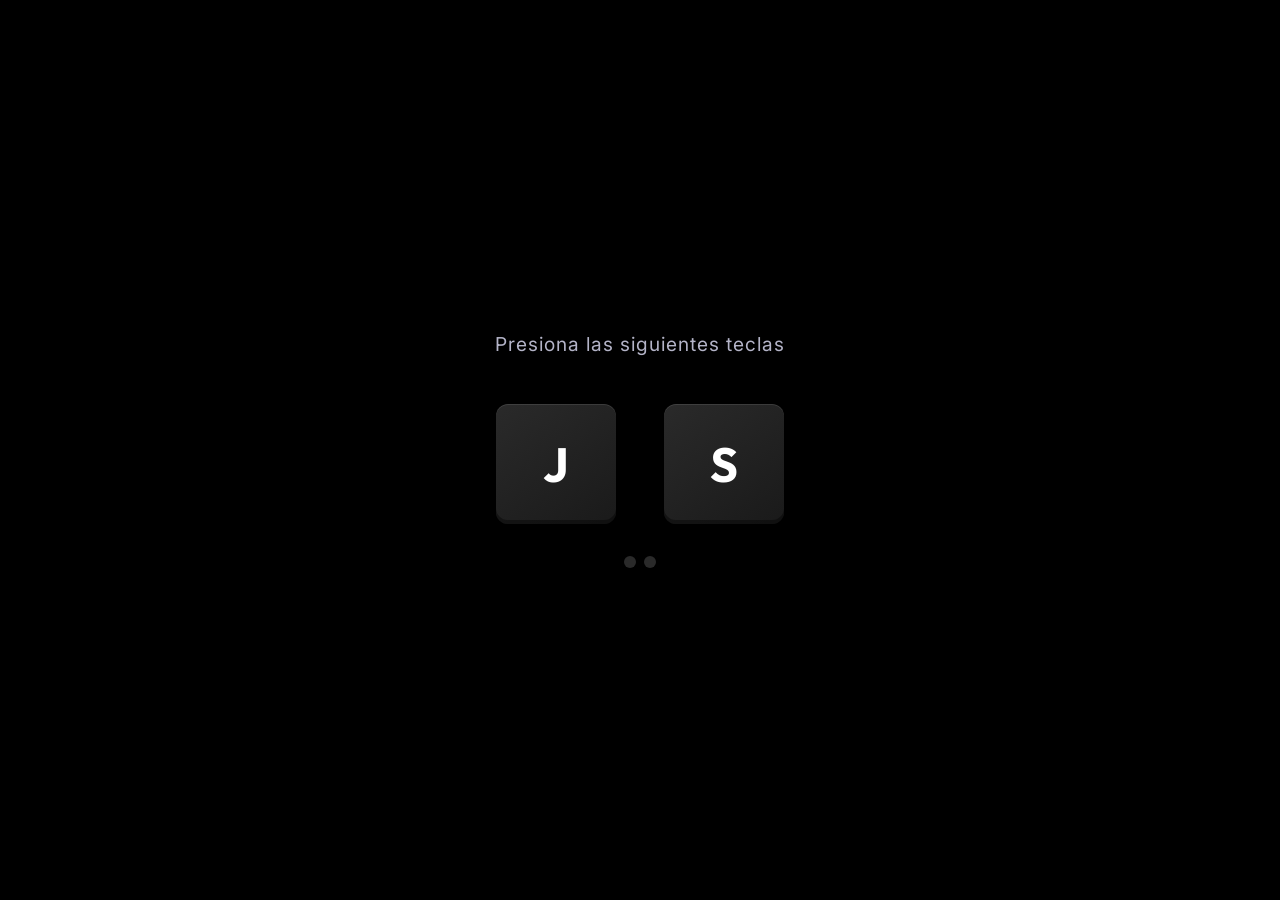
==== index.html @ a6988dd6 ":construction_worker: Initial Portfolio Version" ====
<!DOCTYPE html>
<html lang="es">
<head>
    <meta charset="UTF-8">
    <meta name="viewport" content="width=device-width, initial-scale=1.0">
    <title>Loading...</title>
    <link rel="preconnect" href="https://fonts.googleapis.com">
    <link rel="preconnect" href="https://fonts.gstatic.com" crossorigin>
    <link href="https://fonts.googleapis.com/css2?family=Inter:wght@400;600;700&family=Outfit:wght@700&display=swap" rel="stylesheet">
    <style>
        * {
            margin: 0;
            padding: 0;
            box-sizing: border-box;
        }

        body {
            font-family: 'Inter', sans-serif;
            background: #000000;
            color: #ffffff;
            overflow: hidden;
            height: 100vh;
            display: flex;
            align-items: center;
            justify-content: center;
        }

        .loading-container {
            text-align: center;
            position: relative;
            z-index: 10;
        }

        .instruction-text {
            font-size: 1.2rem;
            color: #b4b4c8;
            margin-bottom: 3rem;
            letter-spacing: 1px;
            opacity: 0;
            animation: fadeIn 1s ease forwards 0.5s;
        }

        @keyframes fadeIn {
            to {
                opacity: 1;
            }
        }

        .keys-container {
            display: flex;
            gap: 3rem;
            justify-content: center;
            align-items: center;
            margin-bottom: 2rem;
        }

        .key {
            width: 120px;
            height: 120px;
            background: linear-gradient(145deg, #2a2a2a, #1a1a1a);
            border-radius: 12px;
            display: flex;
            align-items: center;
            justify-content: center;
            font-family: 'Outfit', sans-serif;
            font-size: 3rem;
            font-weight: 700;
            color: #ffffff;
            box-shadow: 
                0 8px 16px rgba(0, 0, 0, 0.6),
                inset 0 1px 0 rgba(255, 255, 255, 0.1),
                inset 0 -4px 0 rgba(0, 0, 0, 0.4);
            position: relative;
            transition: all 0.15s ease;
            cursor: pointer;
            user-select: none;
            opacity: 0;
            transform: translateY(30px);
        }

        .key.j {
            animation: slideUp 0.6s ease forwards 0.8s;
        }

        .key.s {
            animation: slideUp 0.6s ease forwards 1s;
        }

        @keyframes slideUp {
            to {
                opacity: 1;
                transform: translateY(0);
            }
        }

        .key::before {
            content: '';
            position: absolute;
            inset: 0;
            border-radius: 12px;
            padding: 2px;
            background: linear-gradient(145deg, rgba(139, 92, 246, 0), rgba(139, 92, 246, 0));
            -webkit-mask: linear-gradient(#fff 0 0) content-box, linear-gradient(#fff 0 0);
            -webkit-mask-composite: xor;
            mask-composite: exclude;
            transition: background 0.3s ease;
        }

        .key.active {
            transform: translateY(4px);
            box-shadow: 
                0 4px 8px rgba(0, 0, 0, 0.6),
                inset 0 1px 0 rgba(255, 255, 255, 0.1),
                inset 0 -2px 0 rgba(0, 0, 0, 0.4);
        }

        .key.active::before {
            background: linear-gradient(145deg, rgba(139, 92, 246, 0.8), rgba(59, 130, 246, 0.8));
        }

        .key.both-active {
            animation: pulse 0.5s ease;
        }

        @keyframes pulse {
            0%, 100% {
                transform: scale(1) translateY(4px);
            }
            50% {
                transform: scale(1.05) translateY(4px);
            }
        }

        /* Particle effects */
        .particle {
            position: absolute;
            width: 4px;
            height: 4px;
            background: #8b5cf6;
            border-radius: 50%;
            pointer-events: none;
            opacity: 0;
        }

        .key.both-active .particle {
            animation: particleExplode 0.8s ease-out forwards;
        }

        @keyframes particleExplode {
            0% {
                opacity: 1;
                transform: translate(0, 0) scale(1);
            }
            100% {
                opacity: 0;
                transform: translate(var(--tx), var(--ty)) scale(0);
            }
        }

        /* Circuit board overlay */
        .circuit-overlay {
            position: fixed;
            inset: 0;
            background: #0a0a0f;
            opacity: 0;
            pointer-events: none;
            z-index: 100;
            display: flex;
            align-items: center;
            justify-content: center;
            overflow: hidden;
        }

        .circuit-overlay.active {
            animation: circuitFadeIn 0.3s ease forwards;
        }

        @keyframes circuitFadeIn {
            to {
                opacity: 1;
            }
        }

        /* SVG Circuit Board */
        .circuit-svg {
            position: absolute;
            width: 100%;
            height: 100%;
        }

        /* Circuit trace lines */
        .circuit-trace {
            fill: none;
            stroke: #8b5cf6;
            stroke-width: 3;
            stroke-linecap: round;
            opacity: 0.9;
        }

        .circuit-trace-thin {
            stroke-width: 1.5;
            stroke: #3b82f6;
            opacity: 0.7;
        }

        /* Animate circuit traces drawing */
        .circuit-overlay.active .circuit-trace {
            animation: drawTrace 1s ease-out forwards;
        }

        @keyframes drawTrace {
            from {
                stroke-dashoffset: 1000;
            }
            to {
                stroke-dashoffset: 0;
            }
        }

        /* Circuit pads/nodes */
        .circuit-pad {
            fill: #06b6d4;
        }

        .circuit-overlay.active .circuit-pad {
            animation: padFadeIn 1s ease-out forwards;
        }

        @keyframes padFadeIn {
            0% {
                opacity: 0;
            }
            100% {
                opacity: 1;
            }
        }

        /* Central energy burst */
        .energy-core {
            position: absolute;
            top: 50%;
            left: 50%;
            width: 300px;
            height: 300px;
            border-radius: 50%;
            background: radial-gradient(circle, 
                rgba(139, 92, 246, 0.4) 0%, 
                rgba(59, 130, 246, 0.2) 30%, 
                transparent 70%);
            transform: translate(-50%, -50%) scale(0);
            opacity: 0;
        }

        .circuit-overlay.active .energy-core {
            animation: coreExpand 1s ease-out forwards;
        }

        @keyframes coreExpand {
            0% {
                opacity: 0;
                transform: translate(-50%, -50%) scale(0);
            }
            20% {
                opacity: 1;
            }
            60% {
                opacity: 0.8;
                transform: translate(-50%, -50%) scale(1);
            }
            100% {
                opacity: 0;
                transform: translate(-50%, -50%) scale(2);
            }
        }

        /* Status indicator */
        .status-indicator {
            display: flex;
            gap: 0.5rem;
            justify-content: center;
            margin-top: 2rem;
            opacity: 0;
            animation: fadeIn 1s ease forwards 1.2s;
        }

        .status-dot {
            width: 12px;
            height: 12px;
            border-radius: 50%;
            background: #2a2a2a;
            transition: all 0.3s ease;
        }

        .status-dot.active {
            background: #8b5cf6;
            box-shadow: 0 0 20px #8b5cf6;
        }

        /* Responsive */
        @media (max-width: 768px) {
            .instruction-text {
                font-size: 1rem;
                padding: 0 1rem;
            }

            .keys-container {
                gap: 2rem;
            }

            .key {
                width: 100px;
                height: 100px;
                font-size: 2.5rem;
            }
        }
    </style>
</head>
<body>
    <div class="loading-container">
        <p class="instruction-text">Presiona las siguientes teclas</p>
        
        <div class="keys-container">
            <div class="key j" data-key="j">
                J
                <!-- Particles -->
                <div class="particle" style="--tx: -40px; --ty: -40px;"></div>
                <div class="particle" style="--tx: 40px; --ty: -40px;"></div>
                <div class="particle" style="--tx: -40px; --ty: 40px;"></div>
                <div class="particle" style="--tx: 40px; --ty: 40px;"></div>
                <div class="particle" style="--tx: -60px; --ty: 0;"></div>
                <div class="particle" style="--tx: 60px; --ty: 0;"></div>
                <div class="particle" style="--tx: 0; --ty: -60px;"></div>
                <div class="particle" style="--tx: 0; --ty: 60px;"></div>
            </div>
            
            <div class="key s" data-key="s">
                S
                <!-- Particles -->
                <div class="particle" style="--tx: -40px; --ty: -40px;"></div>
                <div class="particle" style="--tx: 40px; --ty: -40px;"></div>
                <div class="particle" style="--tx: -40px; --ty: 40px;"></div>
                <div class="particle" style="--tx: 40px; --ty: 40px;"></div>
                <div class="particle" style="--tx: -60px; --ty: 0;"></div>
                <div class="particle" style="--tx: 60px; --ty: 0;"></div>
                <div class="particle" style="--tx: 0; --ty: -60px;"></div>
                <div class="particle" style="--tx: 0; --ty: 60px;"></div>
            </div>
        </div>

        <div class="status-indicator">
            <div class="status-dot" data-status="j"></div>
            <div class="status-dot" data-status="s"></div>
        </div>
    </div>

    <div class="circuit-overlay" id="circuitOverlay">
        <!-- Central energy burst -->
        <div class="energy-core"></div>
        
        <!-- SVG Circuit Board -->
        <svg class="circuit-svg" viewBox="0 0 1920 1080" preserveAspectRatio="xMidYMid slice">
            <!-- Main horizontal traces from center -->
            <line class="circuit-trace" x1="960" y1="540" x2="0" y2="540" stroke-dasharray="1000" style="animation-delay: 0s;"/>
            <line class="circuit-trace" x1="960" y1="540" x2="1920" y2="540" stroke-dasharray="1000" style="animation-delay: 0s;"/>
            
            <!-- Main vertical traces from center -->
            <line class="circuit-trace" x1="960" y1="540" x2="960" y2="0" stroke-dasharray="1000" style="animation-delay: 0.05s;"/>
            <line class="circuit-trace" x1="960" y1="540" x2="960" y2="1080" stroke-dasharray="1000" style="animation-delay: 0.05s;"/>
            
            <!-- L-shaped traces (top-left quadrant) -->
            <path class="circuit-trace" d="M 960 540 L 960 300 L 0 300" stroke-dasharray="1000" style="animation-delay: 0.1s;"/>
            <path class="circuit-trace" d="M 960 540 L 700 540 L 700 0" stroke-dasharray="900" style="animation-delay: 0.15s;"/>
            <path class="circuit-trace" d="M 960 300 L 500 300 L 500 0" stroke-dasharray="900" style="animation-delay: 0.2s;"/>
            <path class="circuit-trace" d="M 0 300 L 600 300 L 600 450 L 0 450" stroke-dasharray="900" style="animation-delay: 0.25s;"/>
            
            <!-- L-shaped traces (top-right quadrant) -->
            <path class="circuit-trace" d="M 960 540 L 960 300 L 1920 300" stroke-dasharray="1000" style="animation-delay: 0.1s;"/>
            <path class="circuit-trace" d="M 960 540 L 1220 540 L 1220 0" stroke-dasharray="900" style="animation-delay: 0.15s;"/>
            <path class="circuit-trace" d="M 960 300 L 1420 300 L 1420 0" stroke-dasharray="900" style="animation-delay: 0.2s;"/>
            <path class="circuit-trace" d="M 1920 300 L 1320 300 L 1320 450 L 1920 450" stroke-dasharray="900" style="animation-delay: 0.25s;"/>
            
            <!-- L-shaped traces (bottom-left quadrant) -->
            <path class="circuit-trace" d="M 960 540 L 960 780 L 0 780" stroke-dasharray="1000" style="animation-delay: 0.12s;"/>
            <path class="circuit-trace" d="M 960 540 L 700 540 L 700 1080" stroke-dasharray="900" style="animation-delay: 0.17s;"/>
            <path class="circuit-trace" d="M 960 780 L 500 780 L 500 1080" stroke-dasharray="900" style="animation-delay: 0.22s;"/>
            <path class="circuit-trace" d="M 0 780 L 600 780 L 600 630 L 0 630" stroke-dasharray="900" style="animation-delay: 0.27s;"/>
            
            <!-- L-shaped traces (bottom-right quadrant) -->
            <path class="circuit-trace" d="M 960 540 L 960 780 L 1920 780" stroke-dasharray="1000" style="animation-delay: 0.12s;"/>
            <path class="circuit-trace" d="M 960 540 L 1220 540 L 1220 1080" stroke-dasharray="900" style="animation-delay: 0.17s;"/>
            <path class="circuit-trace" d="M 960 780 L 1420 780 L 1420 1080" stroke-dasharray="900" style="animation-delay: 0.22s;"/>
            <path class="circuit-trace" d="M 1920 780 L 1320 780 L 1320 630 L 1920 630" stroke-dasharray="900" style="animation-delay: 0.27s;"/>
            
            <!-- Secondary rectangular paths -->
            <path class="circuit-trace-thin" d="M 700 300 L 700 400 L 500 400 L 500 0" stroke-dasharray="700" style="animation-delay: 0.3s;"/>
            <path class="circuit-trace-thin" d="M 1220 300 L 1220 400 L 1420 400 L 1420 0" stroke-dasharray="700" style="animation-delay: 0.3s;"/>
            <path class="circuit-trace-thin" d="M 700 780 L 700 680 L 500 680 L 500 1080" stroke-dasharray="700" style="animation-delay: 0.32s;"/>
            <path class="circuit-trace-thin" d="M 1220 780 L 1220 680 L 1420 680 L 1420 1080" stroke-dasharray="700" style="animation-delay: 0.32s;"/>
            
            <!-- Small connecting traces -->
            <path class="circuit-trace-thin" d="M 600 450 L 800 450 L 800 540" stroke-dasharray="500" style="animation-delay: 0.35s;"/>
            <path class="circuit-trace-thin" d="M 1320 450 L 1120 450 L 1120 540" stroke-dasharray="500" style="animation-delay: 0.35s;"/>
            <path class="circuit-trace-thin" d="M 600 630 L 800 630 L 800 540" stroke-dasharray="500" style="animation-delay: 0.37s;"/>
            <path class="circuit-trace-thin" d="M 1320 630 L 1120 630 L 1120 540" stroke-dasharray="500" style="animation-delay: 0.37s;"/>
            
            <!-- Circuit pads at key intersections -->
            <circle class="circuit-pad" cx="960" cy="540" r="8"/>
            <circle class="circuit-pad" cx="960" cy="300" r="6" style="animation-delay: 0.3s;"/>
            <circle class="circuit-pad" cx="960" cy="780" r="6" style="animation-delay: 0.3s;"/>
            <circle class="circuit-pad" cx="700" cy="540" r="6" style="animation-delay: 0.3s;"/>
            <circle class="circuit-pad" cx="1220" cy="540" r="6" style="animation-delay: 0.3s;"/>
            <circle class="circuit-pad" cx="600" cy="300" r="5" style="animation-delay: 0.35s;"/>
            <circle class="circuit-pad" cx="1320" cy="300" r="5" style="animation-delay: 0.35s;"/>
            <circle class="circuit-pad" cx="600" cy="780" r="5" style="animation-delay: 0.35s;"/>
            <circle class="circuit-pad" cx="1320" cy="780" r="5" style="animation-delay: 0.35s;"/>
            <circle class="circuit-pad" cx="700" cy="300" r="4" style="animation-delay: 0.4s;"/>
            <circle class="circuit-pad" cx="1220" cy="300" r="4" style="animation-delay: 0.4s;"/>
            <circle class="circuit-pad" cx="700" cy="780" r="4" style="animation-delay: 0.4s;"/>
            <circle class="circuit-pad" cx="1220" cy="780" r="4" style="animation-delay: 0.4s;"/>
            <circle class="circuit-pad" cx="600" cy="450" r="4" style="animation-delay: 0.42s;"/>
            <circle class="circuit-pad" cx="1320" cy="450" r="4" style="animation-delay: 0.42s;"/>
            <circle class="circuit-pad" cx="600" cy="630" r="4" style="animation-delay: 0.42s;"/>
            <circle class="circuit-pad" cx="1320" cy="630" r="4" style="animation-delay: 0.42s;"/>
            <circle class="circuit-pad" cx="800" cy="540" r="4" style="animation-delay: 0.45s;"/>
            <circle class="circuit-pad" cx="1120" cy="540" r="4" style="animation-delay: 0.45s;"/>
        </svg>
    </div>

    <script>
        // Check if device is mobile and redirect immediately
        function isMobileDevice() {
            return /Android|webOS|iPhone|iPad|iPod|BlackBerry|IEMobile|Opera Mini/i.test(navigator.userAgent) 
                || window.innerWidth <= 768;
        }

        // If mobile, skip loading screen
        if (isMobileDevice()) {
            window.location.href = 'portfolio.html';
        }

        const keyJ = document.querySelector('.key.j');
        const keyS = document.querySelector('.key.s');
        const statusDots = {
            j: document.querySelector('[data-status="j"]'),
            s: document.querySelector('[data-status="s"]')
        };
        const circuitOverlay = document.getElementById('circuitOverlay');

        let keysPressed = {
            j: false,
            s: false
        };

        let hasTriggered = false;

        // Keyboard event listeners
        document.addEventListener('keydown', (e) => {
            const key = e.key.toLowerCase();
            
            if (key === 'j' && !keysPressed.j) {
                keysPressed.j = true;
                keyJ.classList.add('active');
                statusDots.j.classList.add('active');
                checkBothKeys();
            }
            
            if (key === 's' && !keysPressed.s) {
                keysPressed.s = true;
                keyS.classList.add('active');
                statusDots.s.classList.add('active');
                checkBothKeys();
            }
        });

        document.addEventListener('keyup', (e) => {
            const key = e.key.toLowerCase();
            
            if (key === 'j') {
                keysPressed.j = false;
                keyJ.classList.remove('active');
                keyJ.classList.remove('both-active');
                statusDots.j.classList.remove('active');
            }
            
            if (key === 's') {
                keysPressed.s = false;
                keyS.classList.remove('active');
                keyS.classList.remove('both-active');
                statusDots.s.classList.remove('active');
            }
        });

        // Check if both keys are pressed
        function checkBothKeys() {
            if (keysPressed.j && keysPressed.s && !hasTriggered) {
                hasTriggered = true;
                keyJ.classList.add('both-active');
                keyS.classList.add('both-active');
                
                // Trigger circuit animation
                setTimeout(() => {
                    circuitOverlay.classList.add('active');
                }, 300);
                
                // Redirect to main page
                setTimeout(() => {
                    window.location.href = 'portfolio.html';
                }, 1800);
            }
        }

        // Optional: Click handlers for mobile/touch devices
        keyJ.addEventListener('click', () => {
            if (!keysPressed.j) {
                keysPressed.j = true;
                keyJ.classList.add('active');
                statusDots.j.classList.add('active');
                checkBothKeys();
                
                setTimeout(() => {
                    keysPressed.j = false;
                    keyJ.classList.remove('active');
                    keyJ.classList.remove('both-active');
                    statusDots.j.classList.remove('active');
                }, 2000);
            }
        });

        keyS.addEventListener('click', () => {
            if (!keysPressed.s) {
                keysPressed.s = true;
                keyS.classList.add('active');
                statusDots.s.classList.add('active');
                checkBothKeys();
                
                setTimeout(() => {
                    keysPressed.s = false;
                    keyS.classList.remove('active');
                    keyS.classList.remove('both-active');
                    statusDots.s.classList.remove('active');
                }, 2000);
            }
        });
    </script>
</body>
</html>
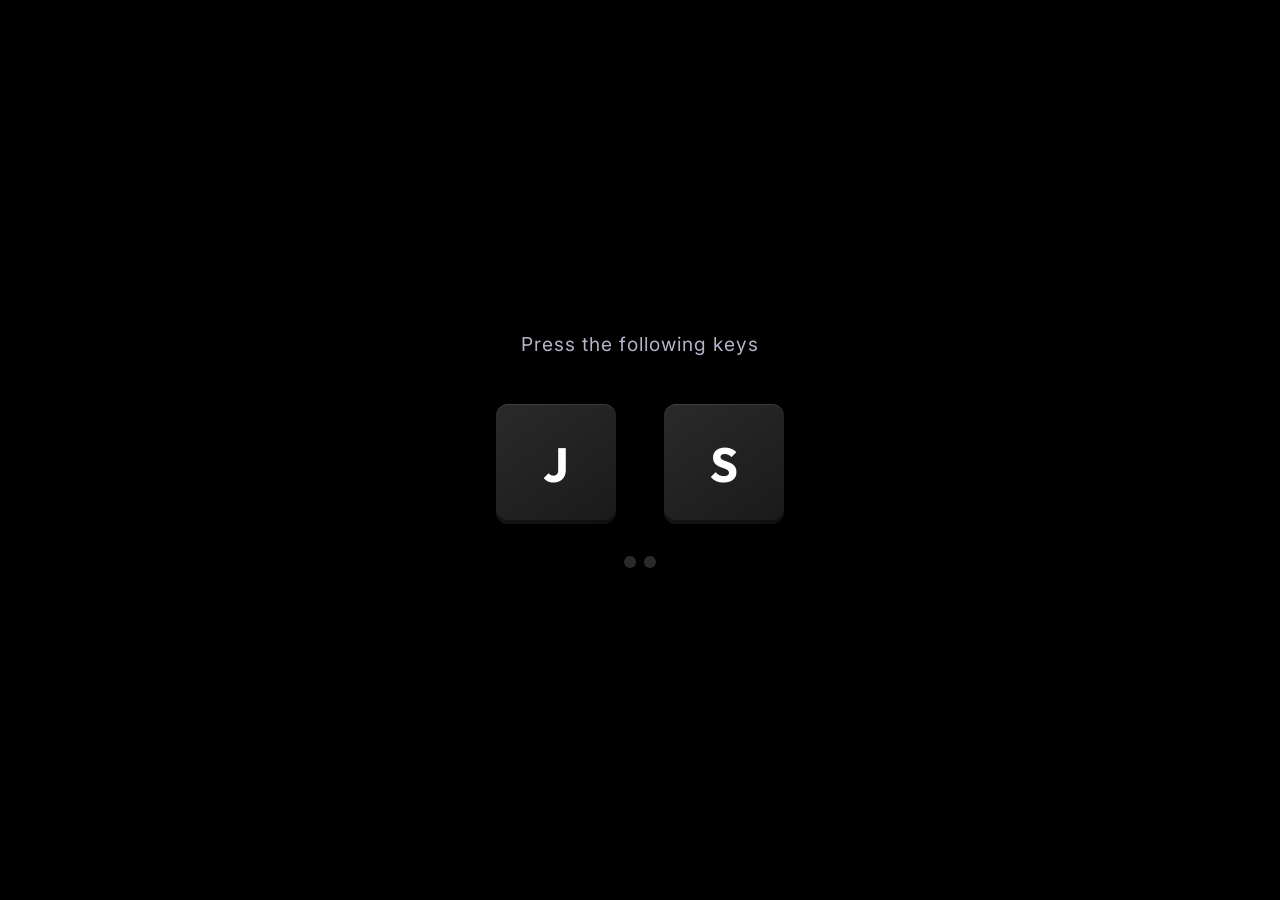
==== commit 982b407a: "feat: Implement theme switching and internationalization support with new navigation controls and li" ====
--- a/index.html
+++ b/index.html
@@ -3,7 +3,25 @@
 <head>
     <meta charset="UTF-8">
     <meta name="viewport" content="width=device-width, initial-scale=1.0">
-    <title>Loading...</title>
+    <title>Jonatan Sandoval | Data Engineer & Software Engineer</title>
+    <link rel="icon" type="image/png" href="favicon.png">
+    <meta name="description" content="Jonatan Sandoval - Data Engineer, Software Engineer, and University Lecturer specializing in cloud-native applications, data pipelines, and AI.">
+    <link rel="canonical" href="https://jonatansandoval.com/">
+    
+    <!-- Open Graph / Facebook -->
+    <meta property="og:type" content="website">
+    <meta property="og:url" content="https://jonatansandoval.com/">
+    <meta property="og:title" content="Jonatan Sandoval | Data Engineer & Software Engineer">
+    <meta property="og:description" content="Data Engineer, Software Engineer, and University Lecturer specializing in cloud-native applications, data pipelines, and AI.">
+    <meta property="og:image" content="https://jonatansandoval.com/portfolio_preview.png">
+
+    <!-- Twitter -->
+    <meta property="twitter:card" content="summary_large_image">
+    <meta property="twitter:url" content="https://jonatansandoval.com/">
+    <meta property="twitter:title" content="Jonatan Sandoval | Data Engineer & Software Engineer">
+    <meta property="twitter:description" content="Data Engineer, Software Engineer, and University Lecturer specializing in cloud-native applications, data pipelines, and AI.">
+    <meta property="twitter:image" content="https://jonatansandoval.com/portfolio_preview.png">
+
     <link rel="preconnect" href="https://fonts.googleapis.com">
     <link rel="preconnect" href="https://fonts.gstatic.com" crossorigin>
     <link href="https://fonts.googleapis.com/css2?family=Inter:wght@400;600;700&family=Outfit:wght@700&display=swap" rel="stylesheet">
@@ -317,7 +335,7 @@
 </head>
 <body>
     <div class="loading-container">
-        <p class="instruction-text">Presiona las siguientes teclas</p>
+        <p class="instruction-text" data-i18n="press-keys">Press the following keys</p>
         
         <div class="keys-container">
             <div class="key j" data-key="j">
@@ -426,6 +444,7 @@
         </svg>
     </div>
 
+    <script src="script.js"></script>
     <script>
         // Check if device is mobile and redirect immediately
         function isMobileDevice() {
